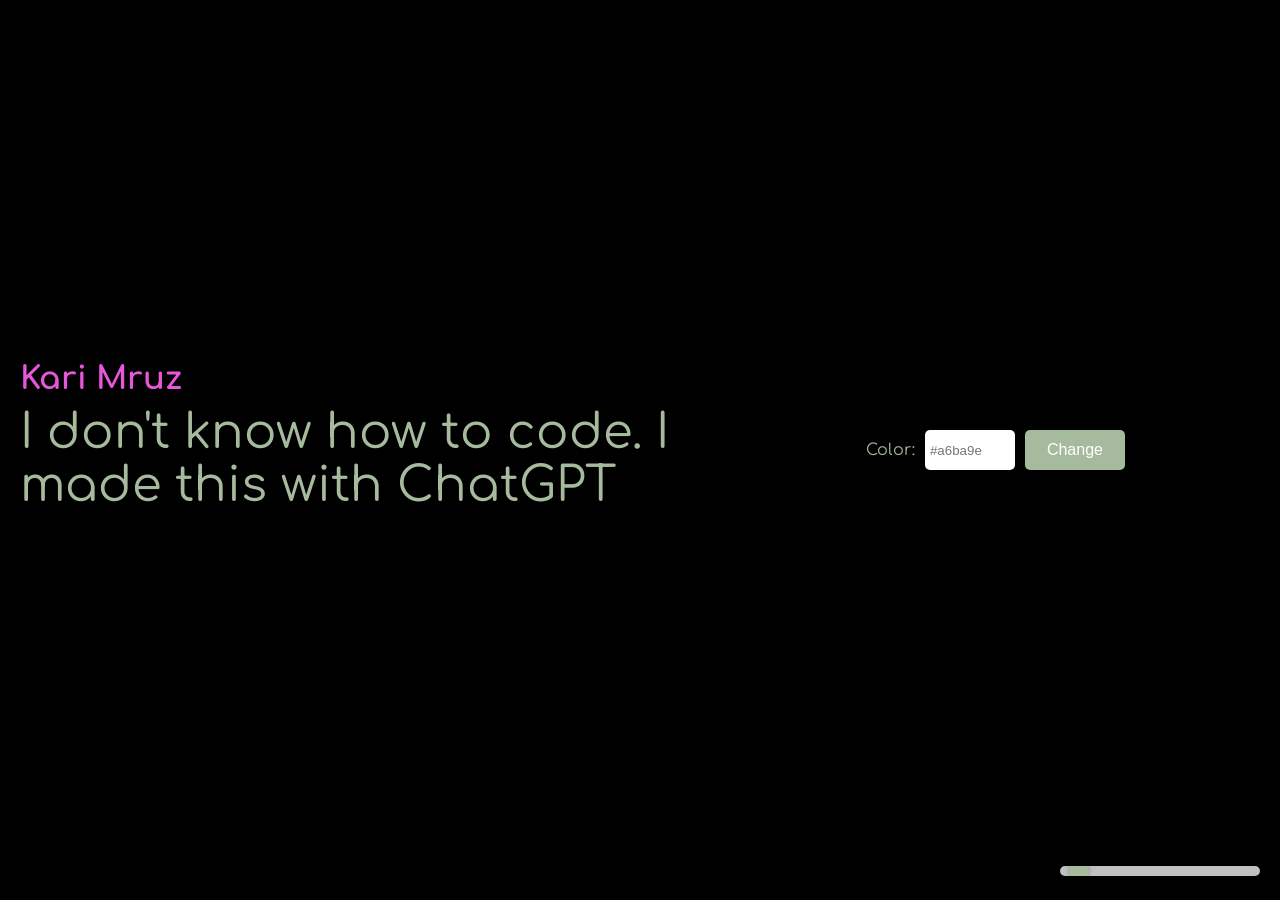
==== index.html @ f727f8bb "I made it" ====
<!DOCTYPE html>
<html>
  <head>
    <title>Kari Mruz</title>
    <link href="https://fonts.googleapis.com/css?family=Comfortaa&display=swap" rel="stylesheet">
    <link rel="stylesheet" href="style.css">
  </head>
  <body>
    <div>
      <h1>Kari Mruz</h1>
      <p>I don't know how to code. I made this with ChatGPT</p>
    </div>

    <div class="color-container">
      <label for="color-input">Color:</label>
      <input type="text" id="color-input" placeholder="#a6ba9e">
      <input type="button" id="color-button" value="Change">
    </div>

    <div class="range-container">
      <input type="range" min="1" max="80" value="5" id="font-size-range">
    </div>

    <script>
      const fontSizeRange = document.getElementById('font-size-range');
      const colorInput = document.getElementById('color-input');
      const colorButton = document.getElementById('color-button');
      const h1 = document.querySelector('h1');

      fontSizeRange.addEventListener('input', () => {
        const fontSize = fontSizeRange.value * 2;
        h1.style.fontSize = `${fontSize}px`;
      });

      colorButton.addEventListener('click', () => {
        const color = colorInput.value;
        h1.style.color = color;
      });
    </script>
  </body>
</html>
---- style.css ----
body {
  background-color: black;
  font-family: 'Comfortaa', cursive;
  color: #a6ba9e;
  margin: 0;
  display: flex; /* use flexbox to center the content vertically */
  align-items: center;
  justify-content: center;
  height: 100vh; /* set the height of the body to 100% of the viewport height */
}

h1 {
  color: #e856dc; /* set the color of the h1 element to #e856dc */
  font-size: 2em;
  margin-bottom: 10px;
  padding-left: 20px;
}

p {
  color: #a6ba9e; /* set the color of the p element to #a6ba9e */
  font-size: 3em;
  margin-top: 0;
  padding-left: 20px;
}

.range-container {
  position: fixed;
  bottom: 20px;
  right: 20px;
  width: 200px;
  margin: 0;
  margin-top: 20px;
}

.range-container input[type="range"] {
  -webkit-appearance: none;
  width: 100%;
  height: 10px;
  background-color: #c0c0c0;
  outline: none;
  border-radius: 10px;
  overflow: hidden;
  margin: 0;
  padding: 0;
}

.range-container input[type="range"]::-webkit-slider-thumb {
  -webkit-appearance: none;
  width: 20px;
  height: 20px;
  background-color: #a6ba9e;
  border-radius: 50%;
  cursor: pointer;
  box-shadow: 0 0 4px rgba(0, 0, 0, 0.3);
}

.color-container {
  width: 80%;
  margin: auto;
  margin-bottom: 20px;
  display: flex;
  align-items: center;
  justify-content: center;
  margin-top: 20px;
}

.color-container label {
  margin-right: 10px;
}

.color-container input[type="text"] {
  width: 80px;
  height: 30px;
  border-radius: 5px;
  border: none;
  padding: 5px;
  margin-right: 10px;
}

.color-container input[type="button"] {
  width: 100px;
  height: 40px;
  background-color: #a6ba9e;
  border-radius: 5px;
  border: none;
  color: white;
  font-size: 1em;
  cursor: pointer;
  box-shadow: 0 0 4px rgba(0, 0, 0, 0.3);
}
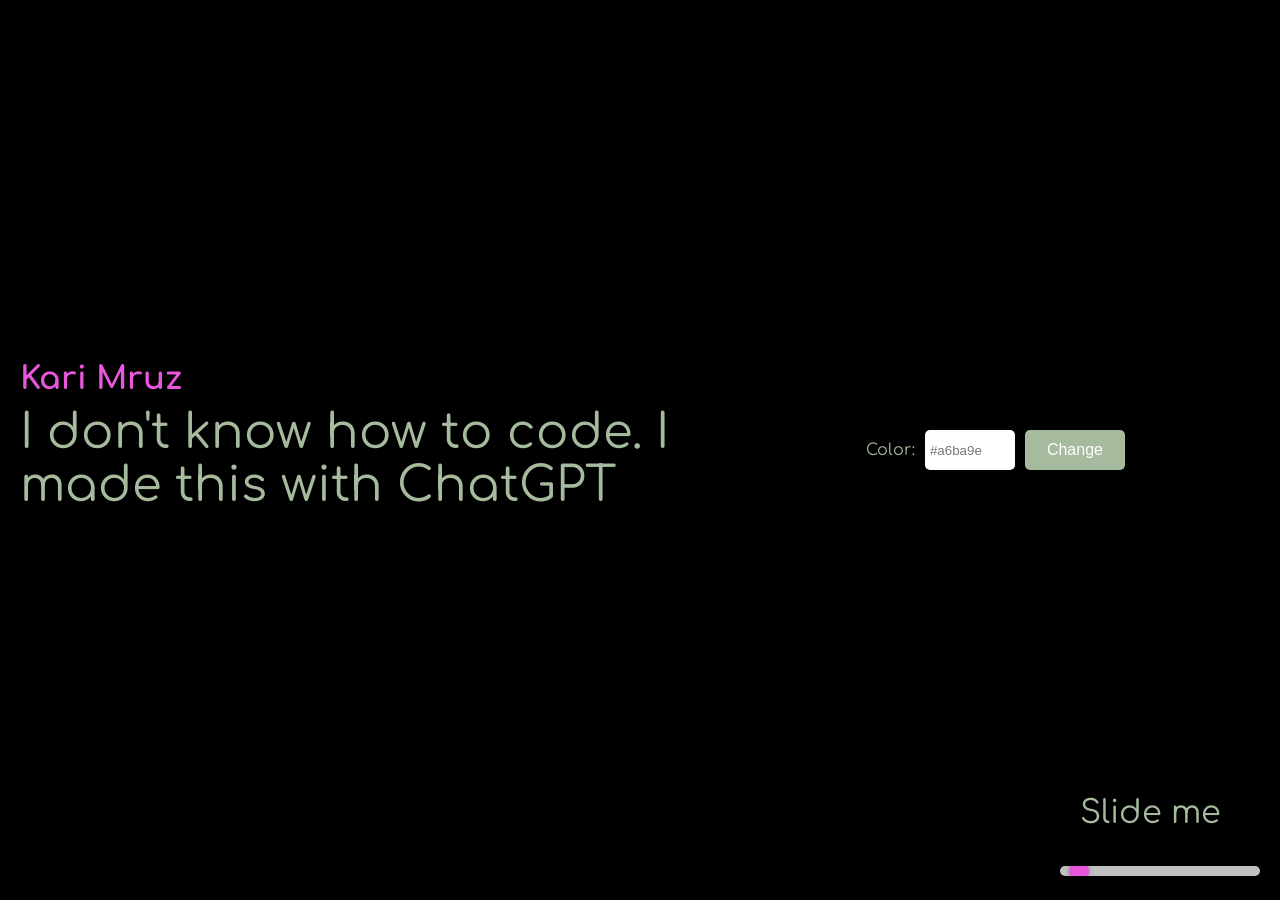
==== commit 8680ed1c: "slide me text for slider" ====
--- a/index.html
+++ b/index.html
@@ -17,9 +17,10 @@
       <input type="button" id="color-button" value="Change">
     </div>
 
-    <div class="range-container">
-      <input type="range" min="1" max="80" value="5" id="font-size-range">
-    </div>
+<div class="range-container">
+  <p class="slide-text">Slide me</p>
+  <input type="range" min="1" max="80" value="5" id="font-size-range">
+</div>
 
     <script>
       const fontSizeRange = document.getElementById('font-size-range');
--- a/style.css
+++ b/style.css
@@ -48,12 +48,14 @@
   -webkit-appearance: none;
   width: 20px;
   height: 20px;
-  background-color: #a6ba9e;
+  background-color: #e856dc;
   border-radius: 50%;
   cursor: pointer;
   box-shadow: 0 0 4px rgba(0, 0, 0, 0.3);
 }
-
+.slide-text {
+  font-size: 2em;
+}
 .color-container {
   width: 80%;
   margin: auto;
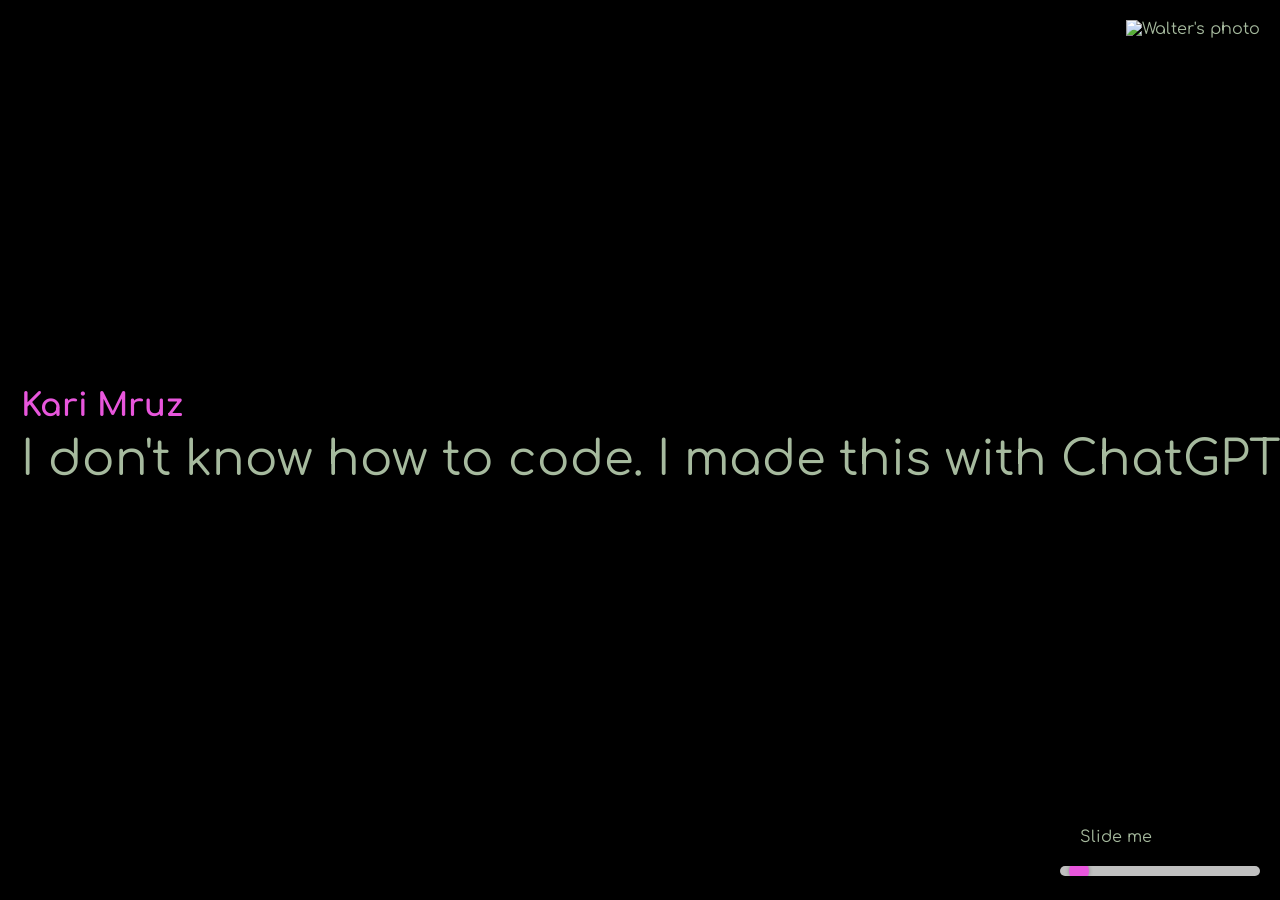
==== commit 83b9c2cb: "deleted the color thing, added walter" ====
--- a/index.html
+++ b/index.html
@@ -1,42 +1,44 @@
 <!DOCTYPE html>
 <html>
-  <head>
-    <title>Kari Mruz</title>
-    <link href="https://fonts.googleapis.com/css?family=Comfortaa&display=swap" rel="stylesheet">
-    <link rel="stylesheet" href="style.css">
-  </head>
-  <body>
-    <div>
-      <h1>Kari Mruz</h1>
-      <p>I don't know how to code. I made this with ChatGPT</p>
-    </div>
+<head>
+	<title>Kari Mruz</title>
+	<link href="https://fonts.googleapis.com/css?family=Comfortaa&display=swap" rel="stylesheet">
+	<link rel="stylesheet" href="style.css">
+	<style>
+		#logo {
+			position: fixed;
+			top: 20px;
+			right: 20px;
+			max-width: 150px;
+			margin: 0;
+			padding: 0;
+		}
+	</style>
+</head>
+<body>
+	<div>
+		<h1>Kari Mruz</h1>
+		<p>I don't know how to code. I made this with ChatGPT</p>
+	</div>
 
-    <div class="color-container">
-      <label for="color-input">Color:</label>
-      <input type="text" id="color-input" placeholder="#a6ba9e">
-      <input type="button" id="color-button" value="Change">
-    </div>
+	<div class="range-container">
+		<p class="slider-text">Slide me</p>
+		<input type="range" min="1" max="80" value="5" id="font-size-range">
+	</div>
 
-<div class="range-container">
-  <p class="slide-text">Slide me</p>
-  <input type="range" min="1" max="80" value="5" id="font-size-range">
-</div>
+	<img id="logo" src="walter.JPG" alt="Walter's photo">
 
-    <script>
-      const fontSizeRange = document.getElementById('font-size-range');
-      const colorInput = document.getElementById('color-input');
-      const colorButton = document.getElementById('color-button');
-      const h1 = document.querySelector('h1');
+	<script>
+		const fontSizeRange = document.getElementById('font-size-range');
+		const colorInput = document.getElementById('color-input');
+		const h1 = document.querySelector('h1');
 
-      fontSizeRange.addEventListener('input', () => {
-        const fontSize = fontSizeRange.value * 2;
-        h1.style.fontSize = `${fontSize}px`;
-      });
+		fontSizeRange.addEventListener('input', () => {
+			const fontSize = fontSizeRange.value * 2;
+			h1.style.fontSize = `${fontSize}px`;
+		});
 
-      colorButton.addEventListener('click', () => {
-        const color = colorInput.value;
-        h1.style.color = color;
-      });
-    </script>
-  </body>
+	
+	</script>
+</body>
 </html>
--- a/style.css
+++ b/style.css
@@ -3,21 +3,22 @@
   font-family: 'Comfortaa', cursive;
   color: #a6ba9e;
   margin: 0;
-  display: flex; /* use flexbox to center the content vertically */
+  display: flex;
+  flex-direction: column; /* changed from row to column */
   align-items: center;
   justify-content: center;
-  height: 100vh; /* set the height of the body to 100% of the viewport height */
+  height: 100vh;
 }
 
 h1 {
-  color: #e856dc; /* set the color of the h1 element to #e856dc */
+  color: #e856dc;
   font-size: 2em;
   margin-bottom: 10px;
   padding-left: 20px;
 }
 
 p {
-  color: #a6ba9e; /* set the color of the p element to #a6ba9e */
+  color: #a6ba9e;
   font-size: 3em;
   margin-top: 0;
   padding-left: 20px;
@@ -53,40 +54,15 @@
   cursor: pointer;
   box-shadow: 0 0 4px rgba(0, 0, 0, 0.3);
 }
-.slide-text {
-  font-size: 2em;
-}
-.color-container {
-  width: 80%;
-  margin: auto;
-  margin-bottom: 20px;
-  display: flex;
-  align-items: center;
-  justify-content: center;
-  margin-top: 20px;
+
+.slider-text {
+  font-size: 1em;
 }
 
-.color-container label {
-  margin-right: 10px;
+
+img {
+  position: fixed;
+  top: 20px;
+  right: 20px;
+  max-width: 100px;
 }
-
-.color-container input[type="text"] {
-  width: 80px;
-  height: 30px;
-  border-radius: 5px;
-  border: none;
-  padding: 5px;
-  margin-right: 10px;
-}
-
-.color-container input[type="button"] {
-  width: 100px;
-  height: 40px;
-  background-color: #a6ba9e;
-  border-radius: 5px;
-  border: none;
-  color: white;
-  font-size: 1em;
-  cursor: pointer;
-  box-shadow: 0 0 4px rgba(0, 0, 0, 0.3);
-}
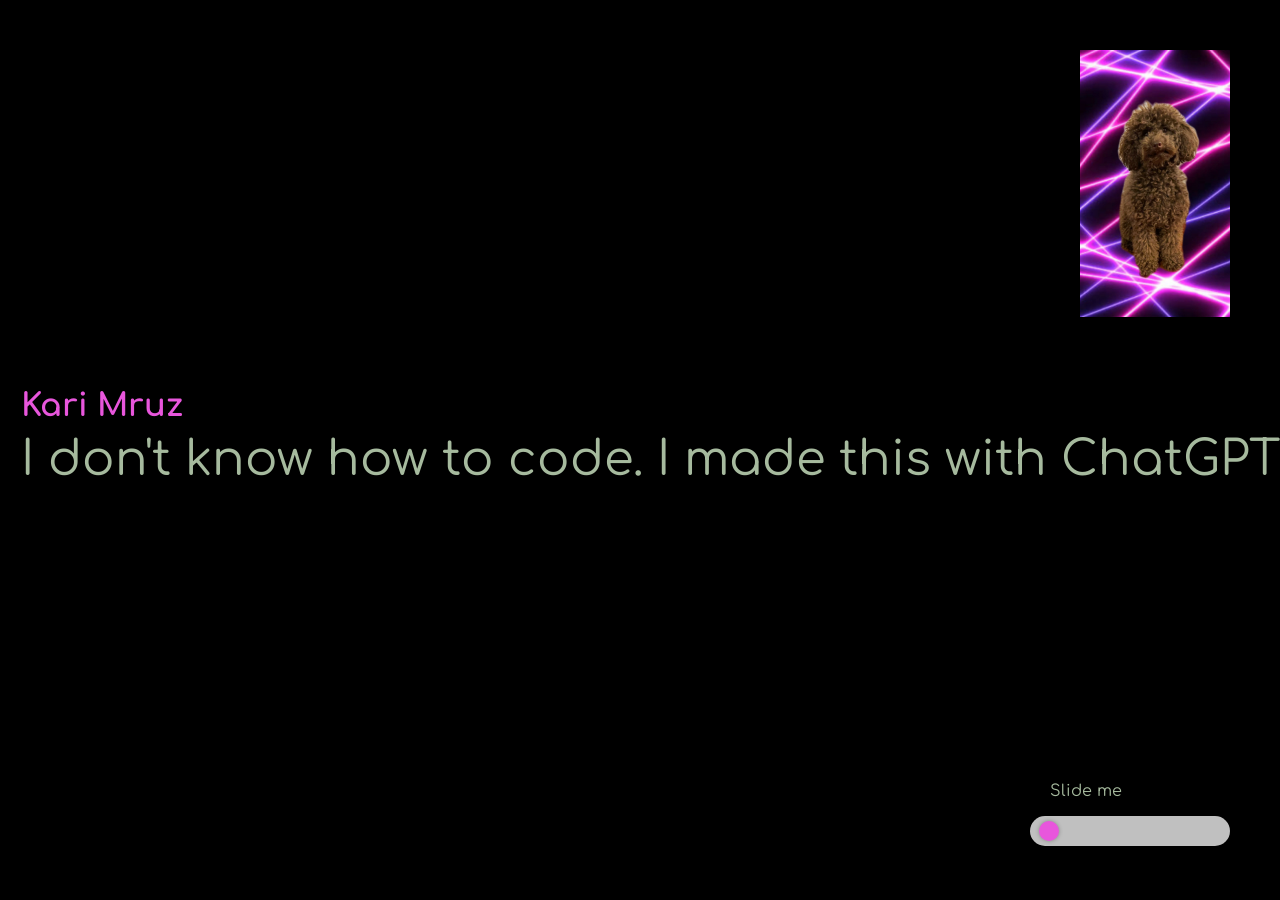
==== commit fc09c722: "added some spacing for walter and the slider" ====
--- a/index.html
+++ b/index.html
@@ -7,8 +7,8 @@
 	<style>
 		#logo {
 			position: fixed;
-			top: 20px;
-			right: 20px;
+			top: 50px;
+			right: 50px;
 			max-width: 150px;
 			margin: 0;
 			padding: 0;
--- a/style.css
+++ b/style.css
@@ -26,8 +26,8 @@
 
 .range-container {
   position: fixed;
-  bottom: 20px;
-  right: 20px;
+  bottom: 50px;
+  right: 50px;
   width: 200px;
   margin: 0;
   margin-top: 20px;
@@ -36,10 +36,10 @@
 .range-container input[type="range"] {
   -webkit-appearance: none;
   width: 100%;
-  height: 10px;
+  height: 30px;
   background-color: #c0c0c0;
   outline: none;
-  border-radius: 10px;
+  border-radius: 40px;
   overflow: hidden;
   margin: 0;
   padding: 0;
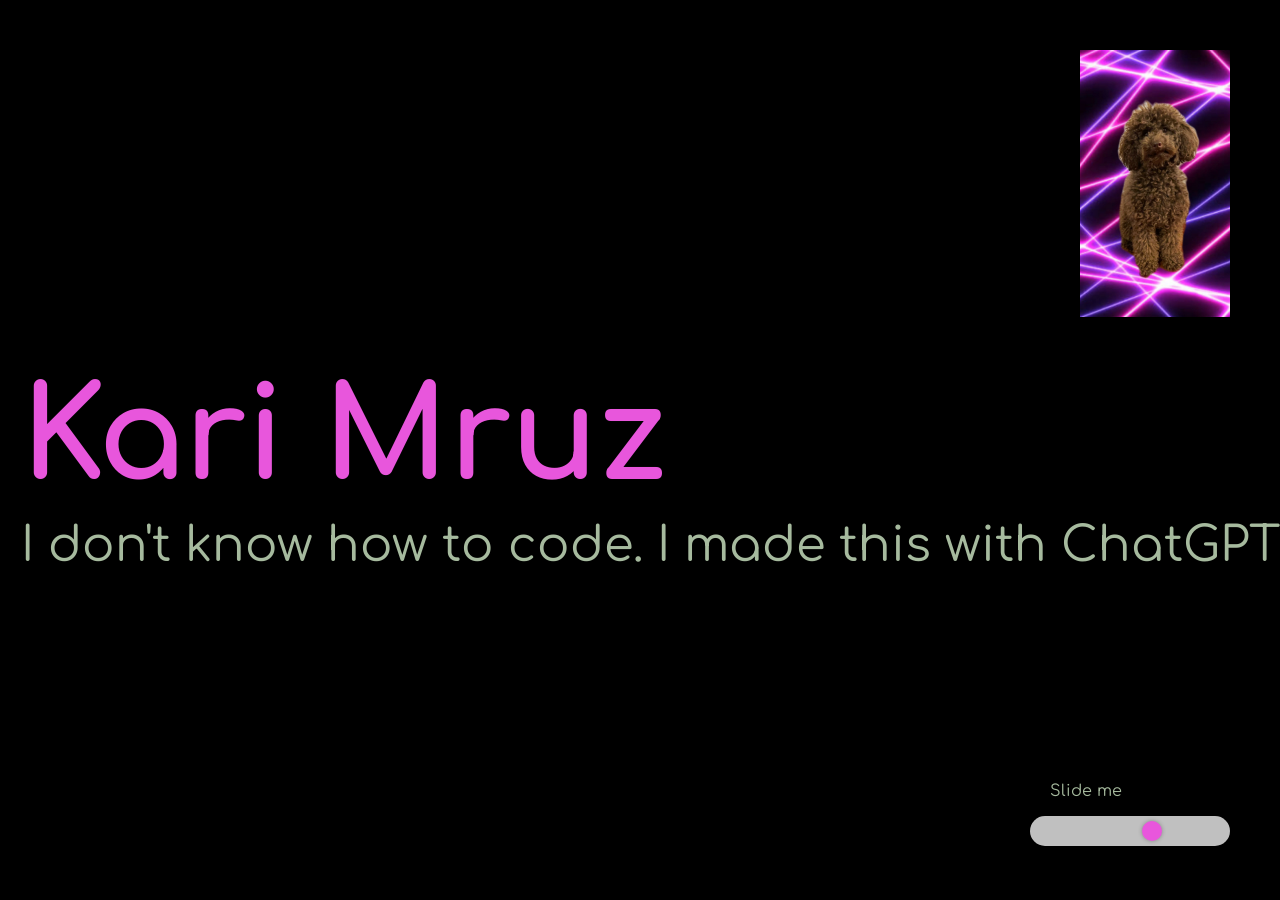
==== commit 957d5a6c: "made my name bigger to start" ====
--- a/index.html
+++ b/index.html
@@ -23,7 +23,7 @@
 
 	<div class="range-container">
 		<p class="slider-text">Slide me</p>
-		<input type="range" min="1" max="80" value="5" id="font-size-range">
+		<input type="range" min="1" max="80" value="50" id="font-size-range">
 	</div>
 
 	<img id="logo" src="walter.JPG" alt="Walter's photo">
--- a/style.css
+++ b/style.css
@@ -12,7 +12,7 @@
 
 h1 {
   color: #e856dc;
-  font-size: 2em;
+  font-size: 8em;
   margin-bottom: 10px;
   padding-left: 20px;
 }
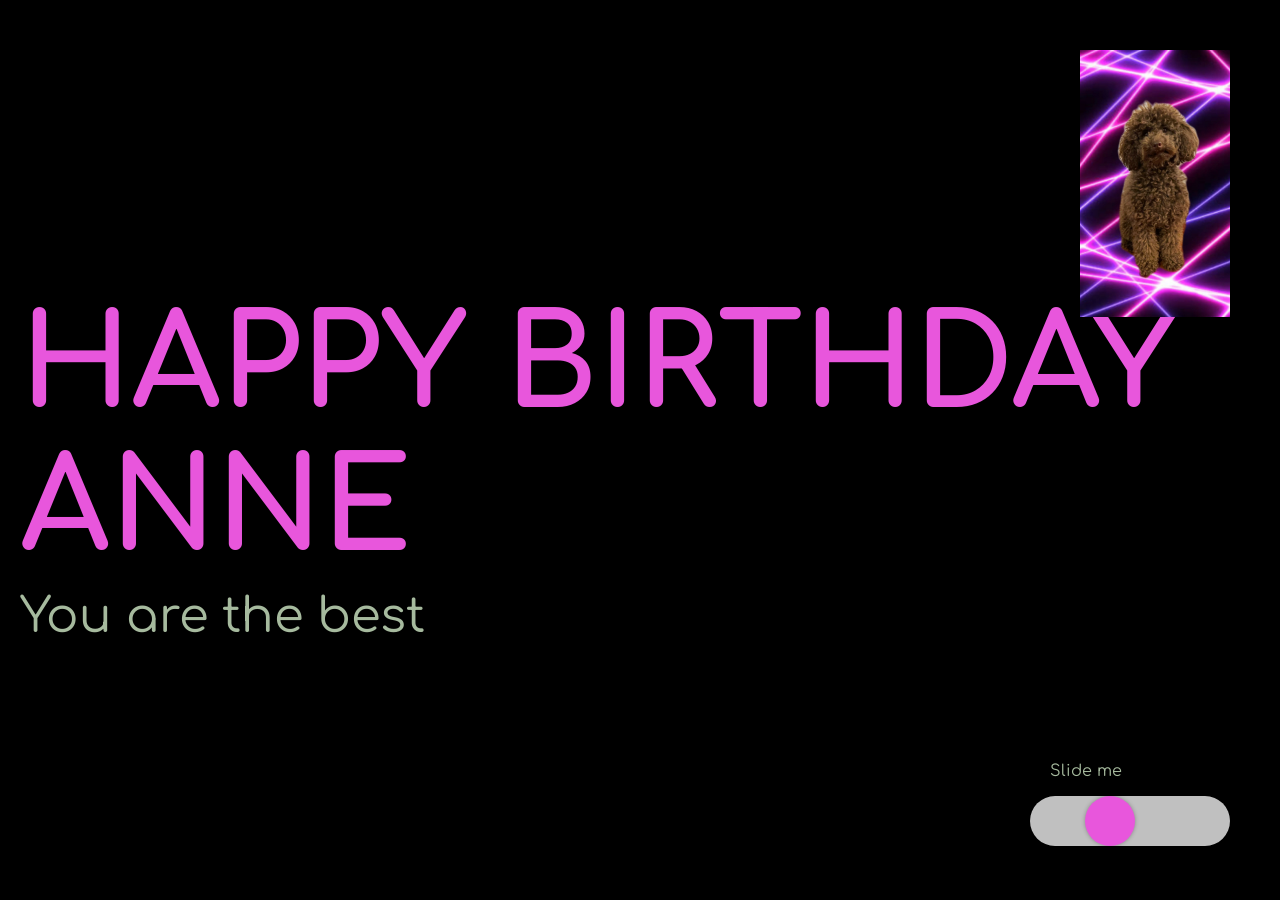
==== commit edc2e14f: "anne bday message" ====
--- a/index.html
+++ b/index.html
@@ -17,13 +17,13 @@
 </head>
 <body>
 	<div>
-		<h1>Kari Mruz</h1>
-		<p>I don't know how to code. I made this with ChatGPT</p>
+		<h1>HAPPY BIRTHDAY ANNE</h1>
+		<p>You are the best</p>
 	</div>
 
 	<div class="range-container">
 		<p class="slider-text">Slide me</p>
-		<input type="range" min="1" max="80" value="50" id="font-size-range">
+		<input type="range" min="1" max="80" value="30" id="font-size-range">
 	</div>
 
 	<img id="logo" src="walter.JPG" alt="Walter's photo">
--- a/style.css
+++ b/style.css
@@ -36,7 +36,7 @@
 .range-container input[type="range"] {
   -webkit-appearance: none;
   width: 100%;
-  height: 30px;
+  height: 50px;
   background-color: #c0c0c0;
   outline: none;
   border-radius: 40px;
@@ -47,8 +47,8 @@
 
 .range-container input[type="range"]::-webkit-slider-thumb {
   -webkit-appearance: none;
-  width: 20px;
-  height: 20px;
+  width: 50px;
+  height: 50px;
   background-color: #e856dc;
   border-radius: 50%;
   cursor: pointer;
